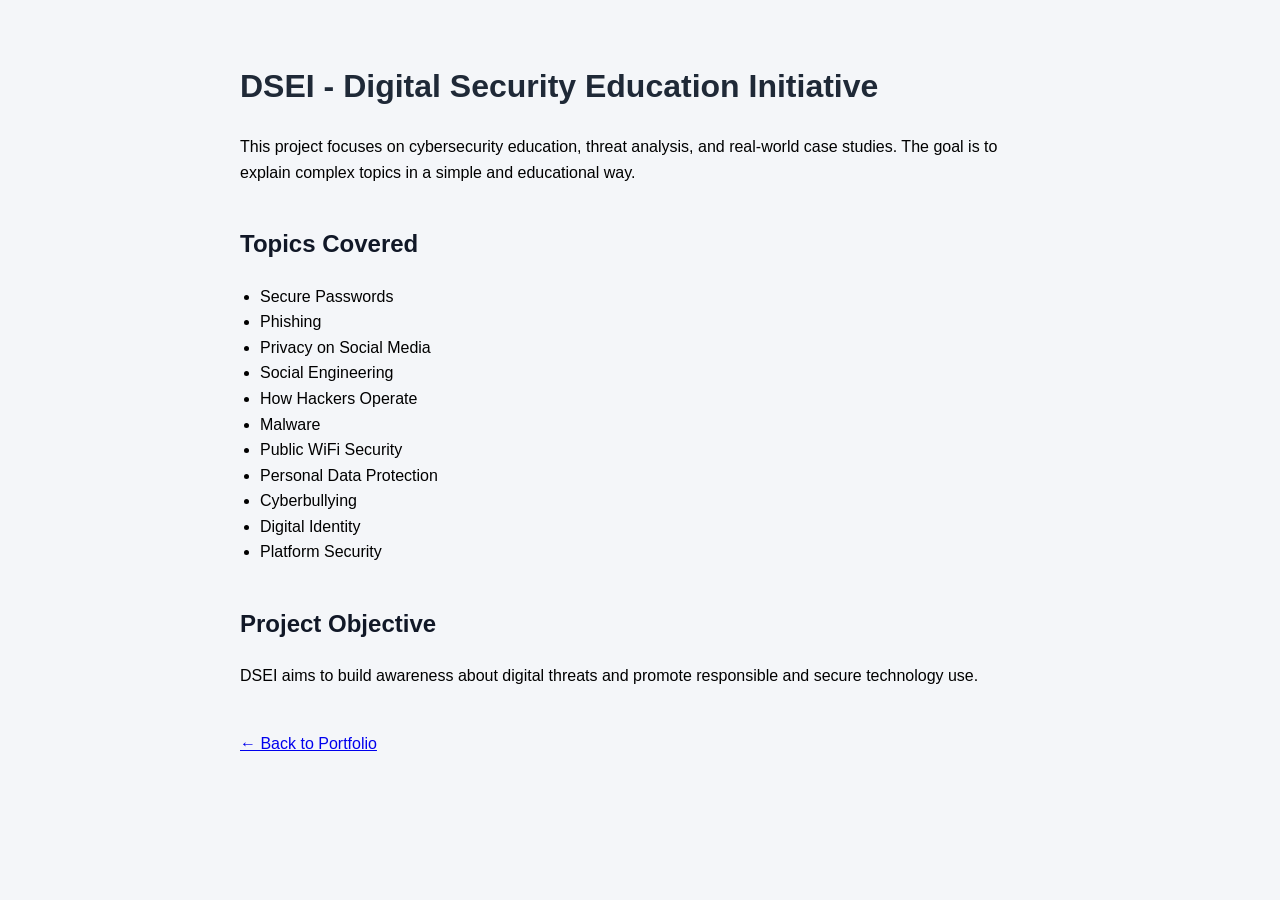
==== projects/dsei.html @ a4896017 "Create dsei.html" ====
<!DOCTYPE html>
<html>
<head>
    <title>DSEI Project</title>
    <link rel="stylesheet" href="../style.css">
</head>
<body>

<h1>DSEI - Digital Security Education Initiative</h1>

<p>
This project focuses on cybersecurity education, threat analysis,
and real-world case studies. The goal is to explain complex topics
in a simple and educational way.
</p>

<h2>Topics Covered</h2>

<ul>
    <li>Secure Passwords</li>
    <li>Phishing</li>
    <li>Privacy on Social Media</li>
    <li>Social Engineering</li>
    <li>How Hackers Operate</li>
    <li>Malware</li>
    <li>Public WiFi Security</li>
    <li>Personal Data Protection</li>
    <li>Cyberbullying</li>
    <li>Digital Identity</li>
    <li>Platform Security</li>
</ul>

<h2>Project Objective</h2>
<p>
DSEI aims to build awareness about digital threats and promote
responsible and secure technology use.
</p>

<br>
<a href="../index.html">← Back to Portfolio</a>

</body>
</html>
---- style.css ----
body {
    background-color: #f4f6f9;
    font-family: Arial, sans-serif;
    max-width: 800px;
    margin: auto;
    padding: 40px;
    line-height: 1.6;
}

h1 {
    color: #1f2937;
}

h2 {
    margin-top: 40px;
    color: #111827;
}

h3, h4 {
    color: #374151;
}

ul {
    padding-left: 20px;
}
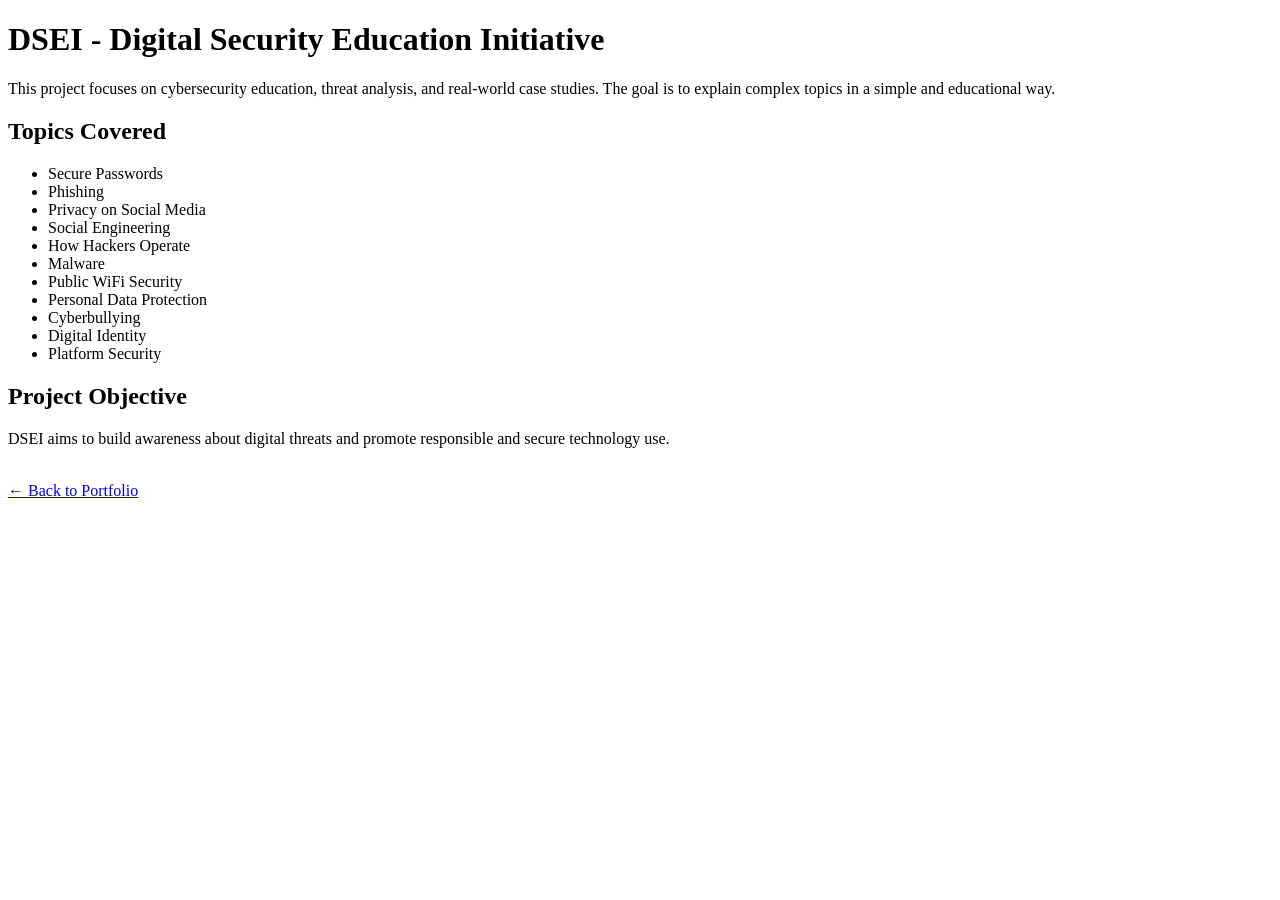
==== commit eb191b66: "Update dsei.html" ====
--- a/projects/dsei.html
+++ b/projects/dsei.html
@@ -2,7 +2,7 @@
 <html>
 <head>
     <title>DSEI Project</title>
-    <link rel="stylesheet" href="../style.css">
+    
 </head>
 <body>
 
